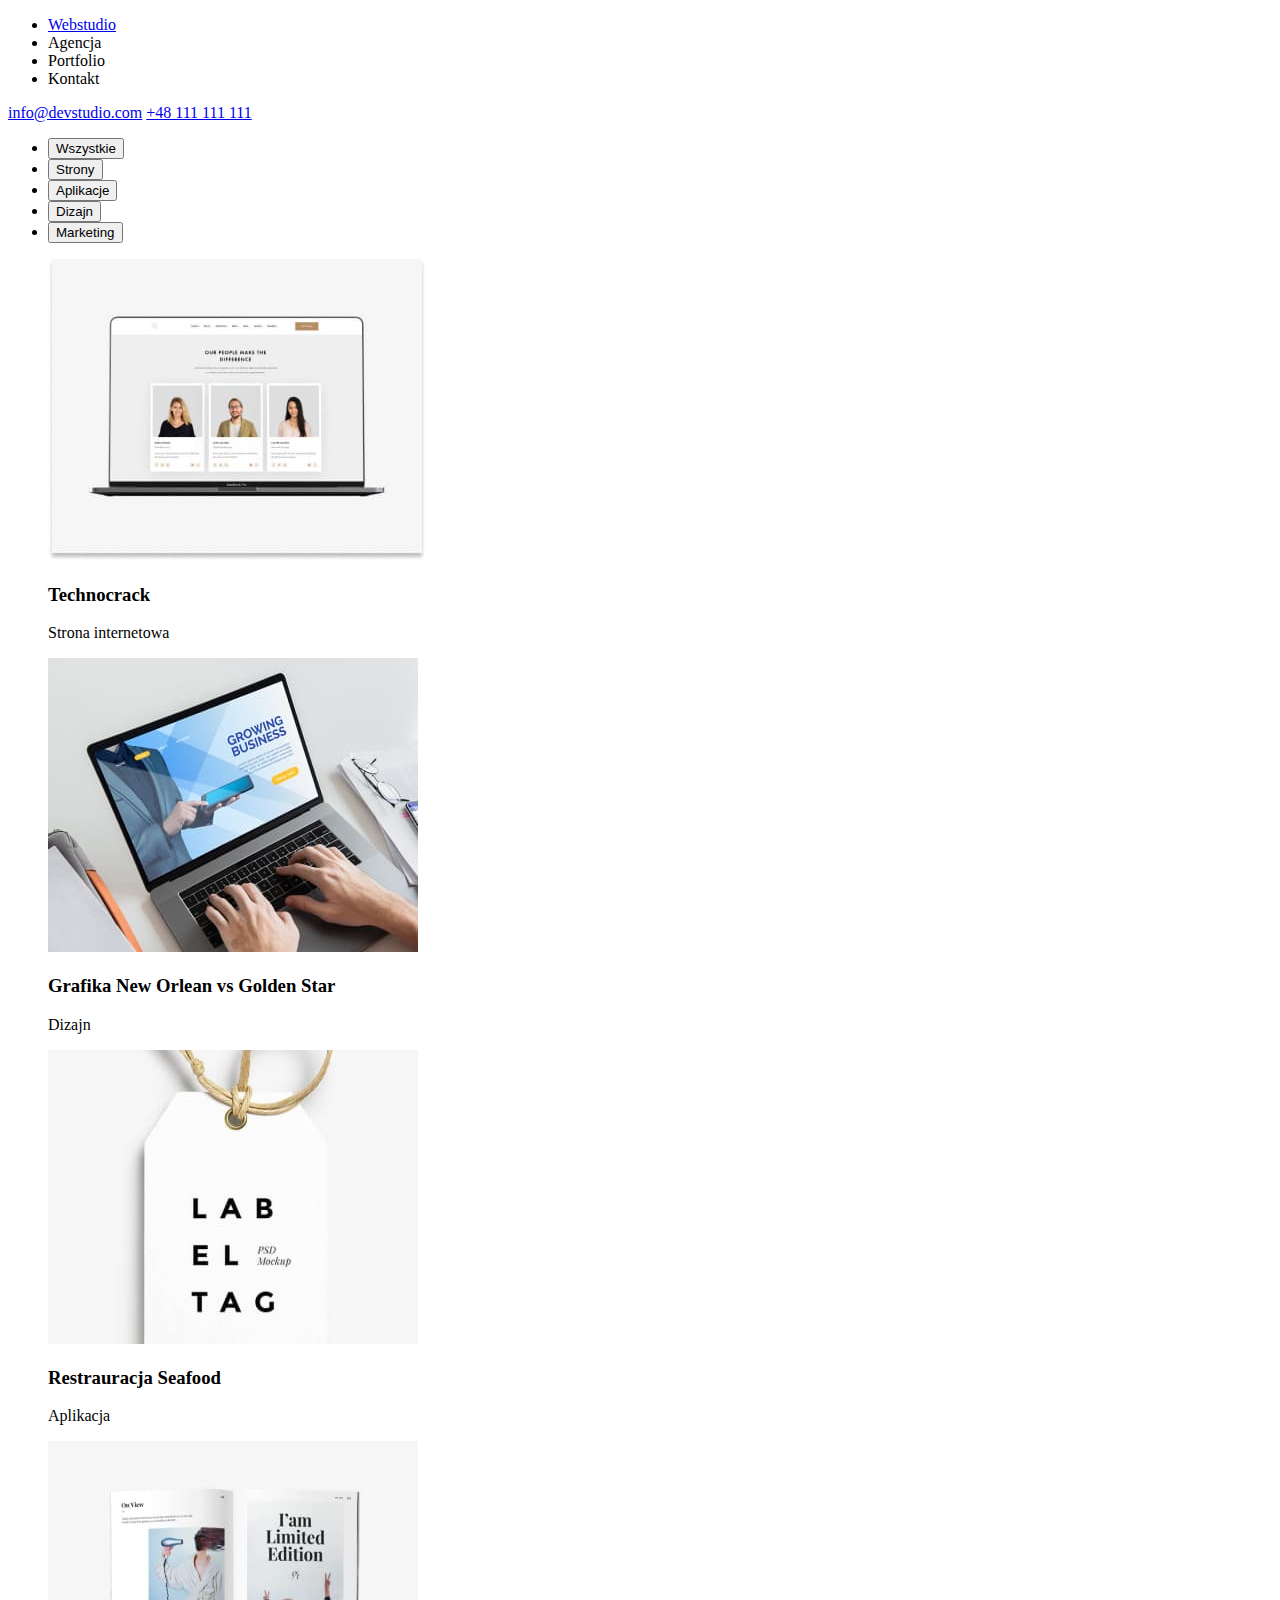
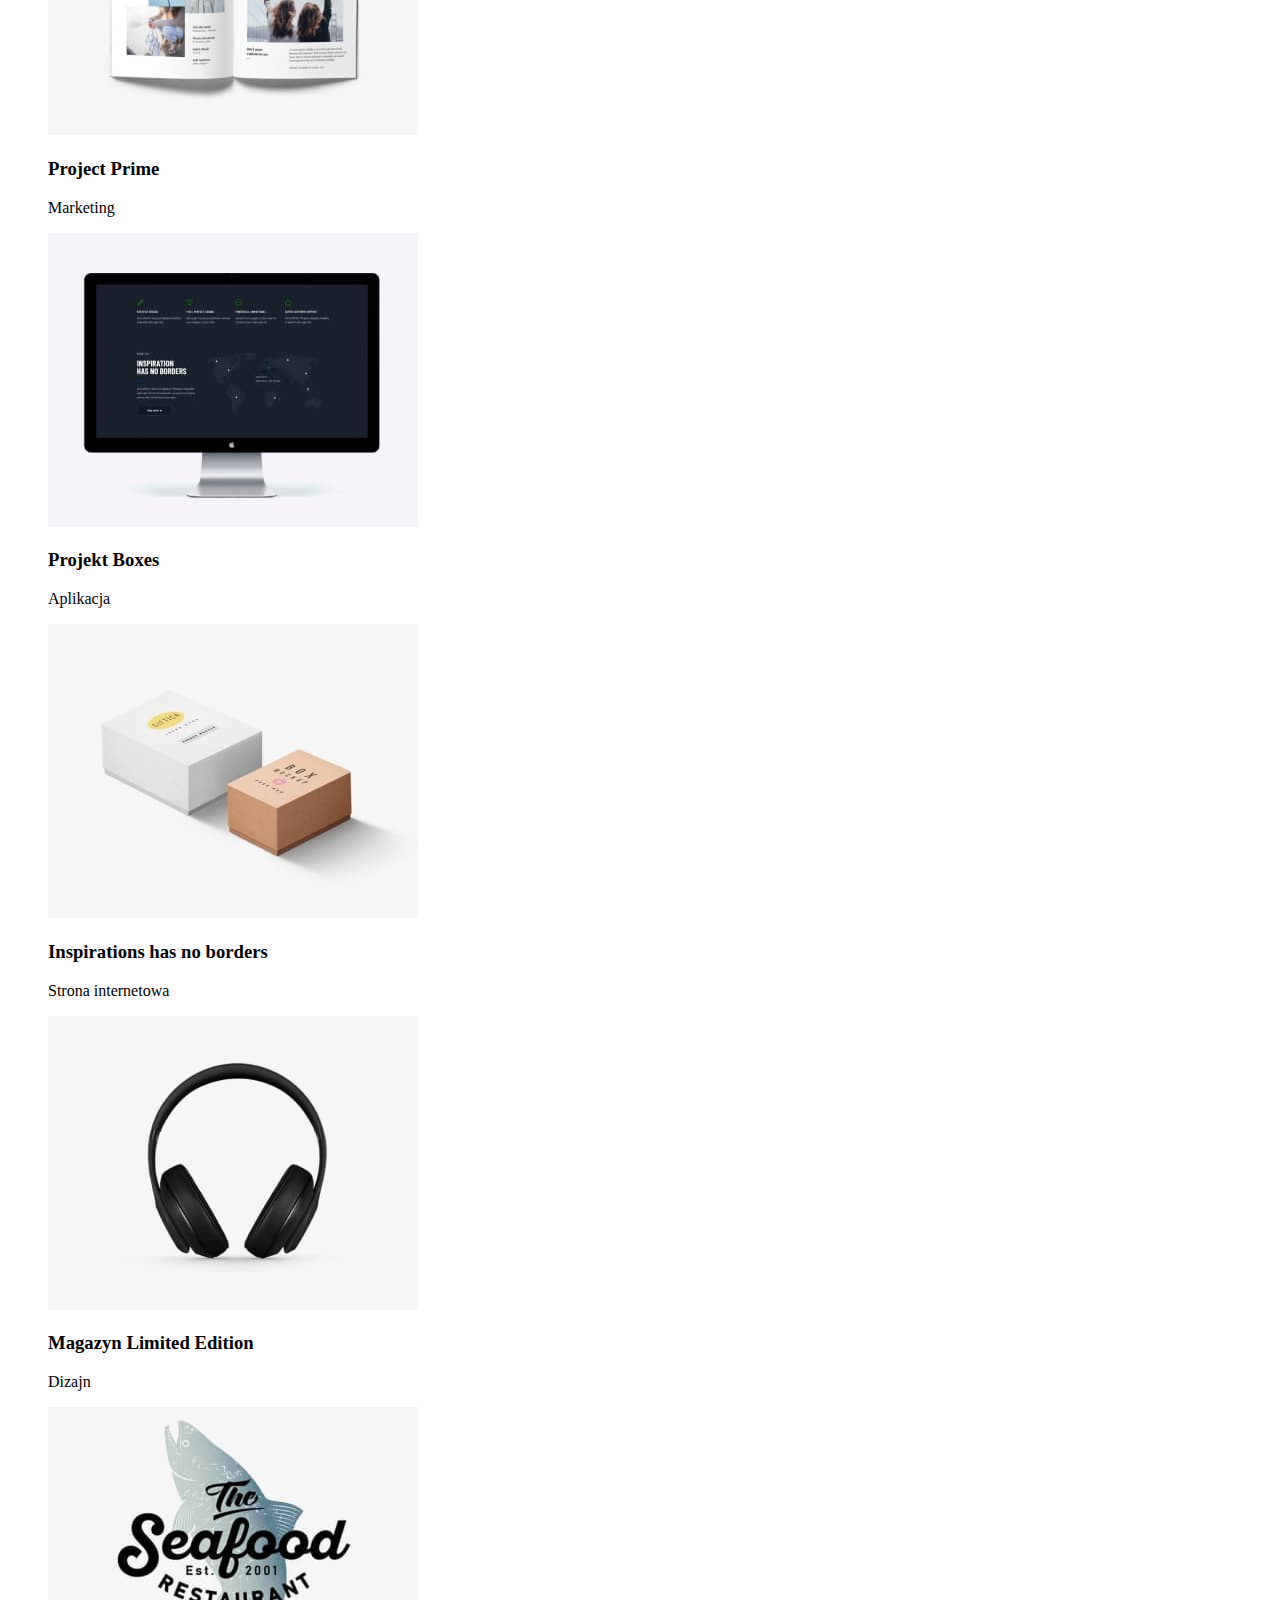
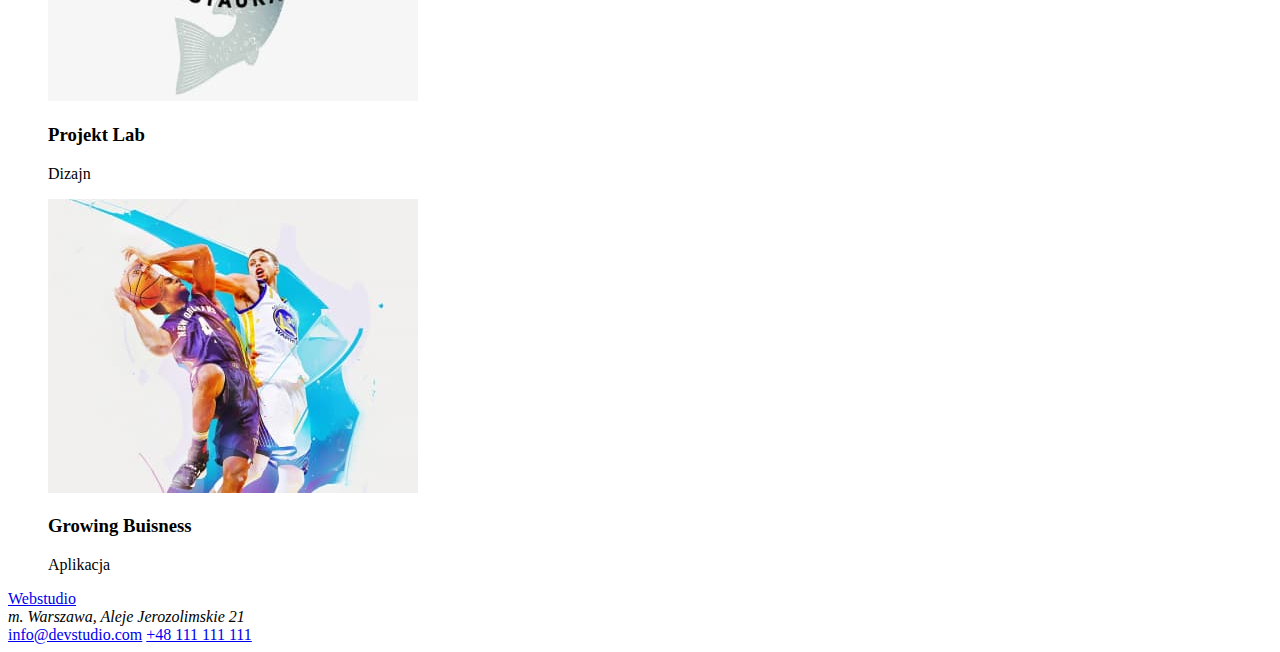
==== portfolio.html @ a44851f4 "update fonts" ====
<!DOCTYPE html>
<html lang="en">
  <head>
    <meta charset="UTF-8" />
    <meta http-equiv="X-UA-Compatible" content="IE=edge" />
    <meta name="viewport" content="width=device-width, initial-scale=1.0" />
    <link href="./css/style.css" rel="stylesheet" type="text/css"/>
  
    <title>Webstudio</title>
  </head>
  <body>
    <header>
    
        <a href="https://github.com/Rastasia666/goit-markup-hw-01"></a>
        <nav>
          <ul>
            <li>
              <a href="#"><span class="logo-studio">Web</span>studio</a>
            </li>
            <li><a href="#"></a>Agencja</li>
            <li><a href="#"></a>Portfolio</li>
            <li><a href="#"></a>Kontakt</li>
          </ul>
          </nav>
            <a href="mailto:info@devstudio.com">info@devstudio.com</a>
           <a href="tel:+48 111 111 111"> +48 111 111 111</a></li>
          </header>
          <main>
<section>
  <ul>
    <li><a href=""><button type="button">Wszystkie</button></a></li>
    <li><a href=""><button type="button">Strony</button></a></li>
    <li><a href=""><button type="button">Aplikacje</button></a></li>
    <li><a href=""><button type="button">Dizajn</button></a></li>
    <li><a href=""><button type="button">Marketing</button></a></li>
  </ul>
</section>

<section>
    <figure>
        <img src="images/Portfolio/img (9).jpg" alt="team of three people three woman with man in the middle"
        width: 370px;
height: 294px;>
        <figcaption>
            <h3>Technocrack</h3>
                <p>Strona internetowa</p>
            
        </figcaption>
    </figure>
    <figure>
        <img src="images/Portfolio/img (8) (1).jpg" alt="colorfoul grafik basketball players with a ball" 
        width: 370px;
        height: 294px;>
        <figcaption>
            <h3>Grafika New Orlean vs Golden Star</h3>
                <p>Dizajn</p>
            
        </figcaption>
    </figure>
    <figure>
        <img src="images/Portfolio/img (7) (1).jpg" alt="fish logo with restaurant name"
        width: 370px;
height: 294px;>
        <figcaption>
            <h3>Restrauracja Seafood</h3>
                <p>Aplikacja</p>
            
        </figcaption>
    </figure>
    <figure>
        <img src="images/Portfolio/img (6) (1).jpg" alt="black headphones"
        width: 370px;
height: 294px;>
        <figcaption>
            <h3>Project Prime</h3>
                <p>Marketing</p>
            
        </figcaption>
    </figure>
    <figure>
        <img src="images/Portfolio/img (5) (1).jpg" alt="white box and brown smaller with shades"
        width: 370px;
height: 294px;>
        <figcaption>
            <h3>Projekt Boxes</h3>
                <p>Aplikacja</p>
            
        </figcaption>
    </figure>
    <figure>
        <img src="images/Portfolio/img (4) (1).jpg" alt="computer screen"
        width: 370px;
height: 294px;>
        <figcaption>
            <h3>Inspirations has no borders</h3>
                <p>Strona internetowa</p>
            
        </figcaption>
    </figure>
    <figure>
        <img src="images/Portfolio/img (3) (1).jpg" alt="magazine pages " 
        width: 370px;
height: 294px;>
        <figcaption>
            <h3> Magazyn Limited Edition</h3>
                <p>Dizajn</p>
        
        </figcaption>
    </figure>
    <figure>
        <img src="images/Portfolio/img (2) (1).jpg" alt="dizajned label tag"
        width: 370px;
height: 294px;>
        <figcaption>
            <h3>Projekt Lab</h3>
                <p>Dizajn</p>
            
        </figcaption>
    </figure>
    <figure>
        <img src="images/Portfolio/img (1) (1).jpg" alt="hands typing on keyboard "
        width: 370px;
height: 294px;>
        <figcaption>
            <h3>Growing Buisness</h3>
                <p>Aplikacja</p>
            
        </figcaption>
    </figure>
</section>
          </main>
          <footer>
            <section><a href="#"><span class="logo-studio">Web</span>studio</a>
              <address>m. Warszawa, Aleje Jerozolimskie 21 </address>
              <a href="mailto:info@devstudio.com">info@devstudio.com</a>
              <a href="tel:+48 111 111 111"> +48 111 111 111</a>
          </footer>
        </body>
      </html>
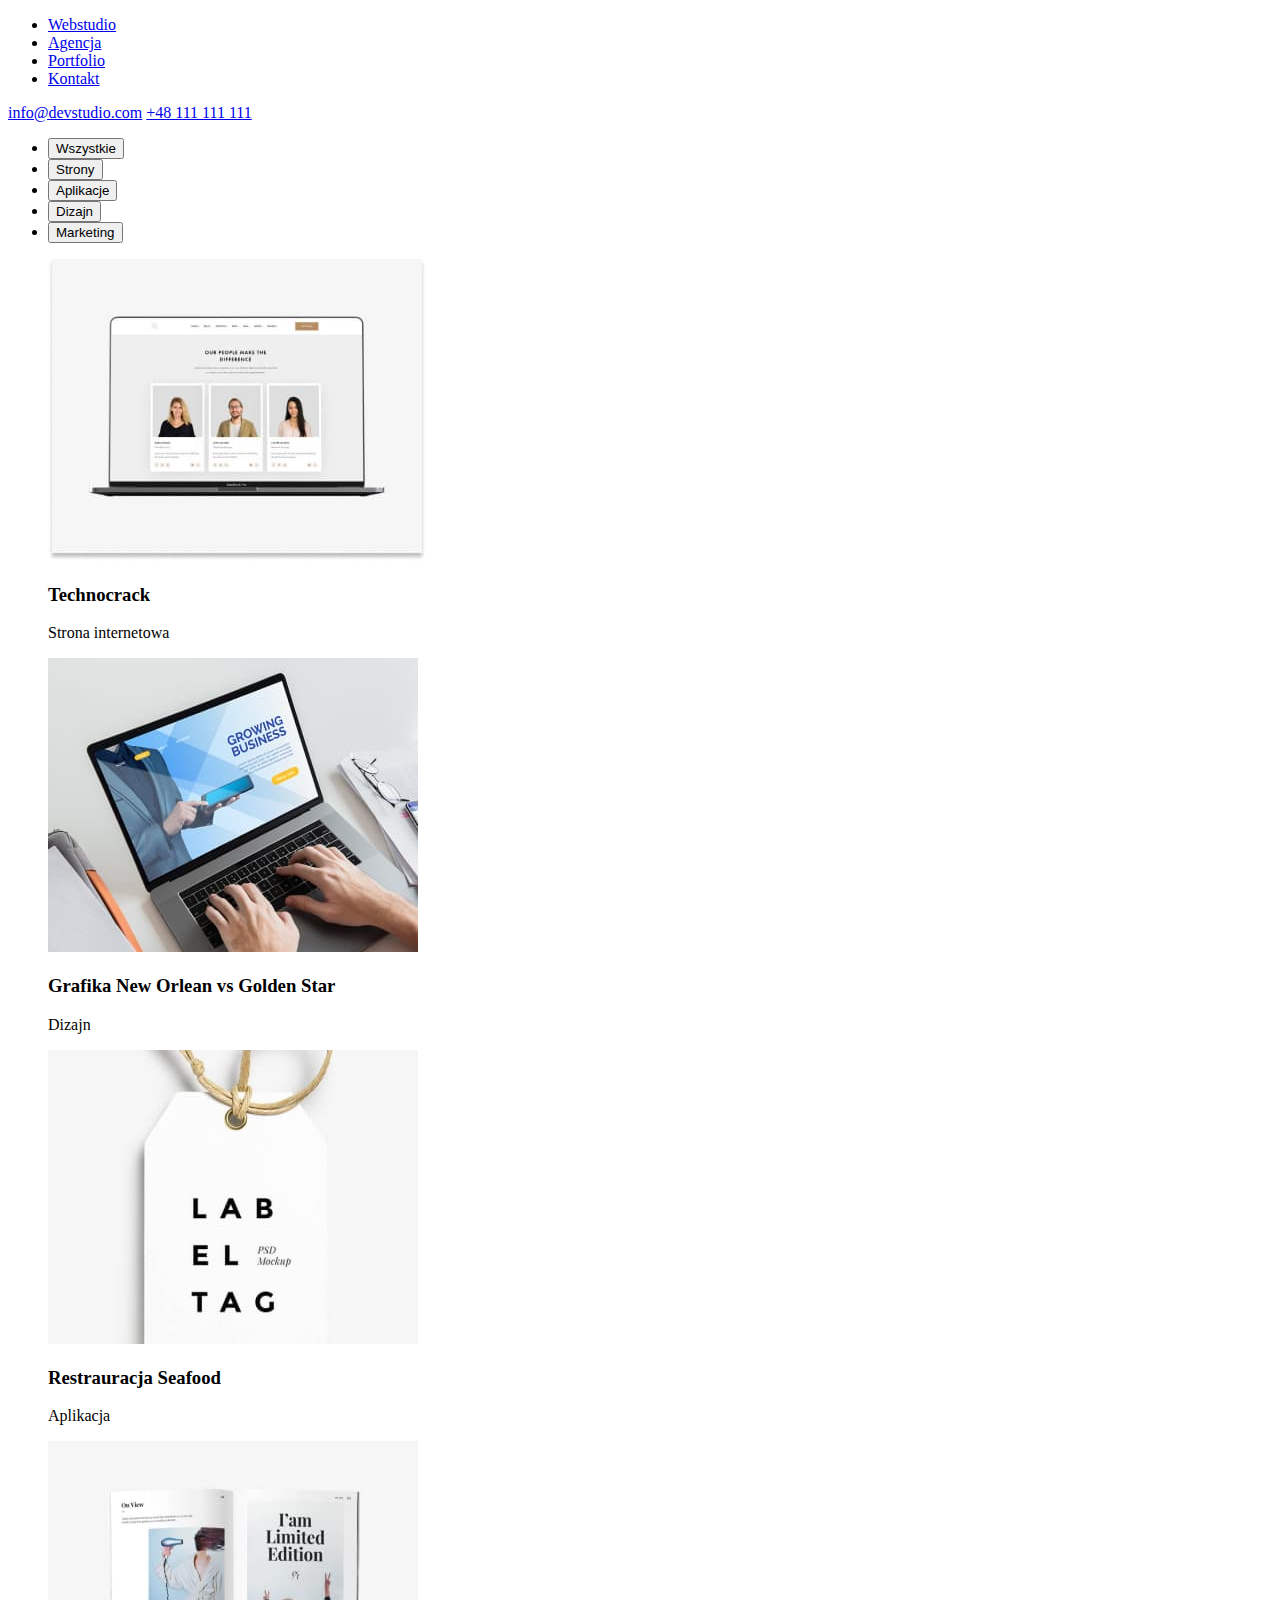
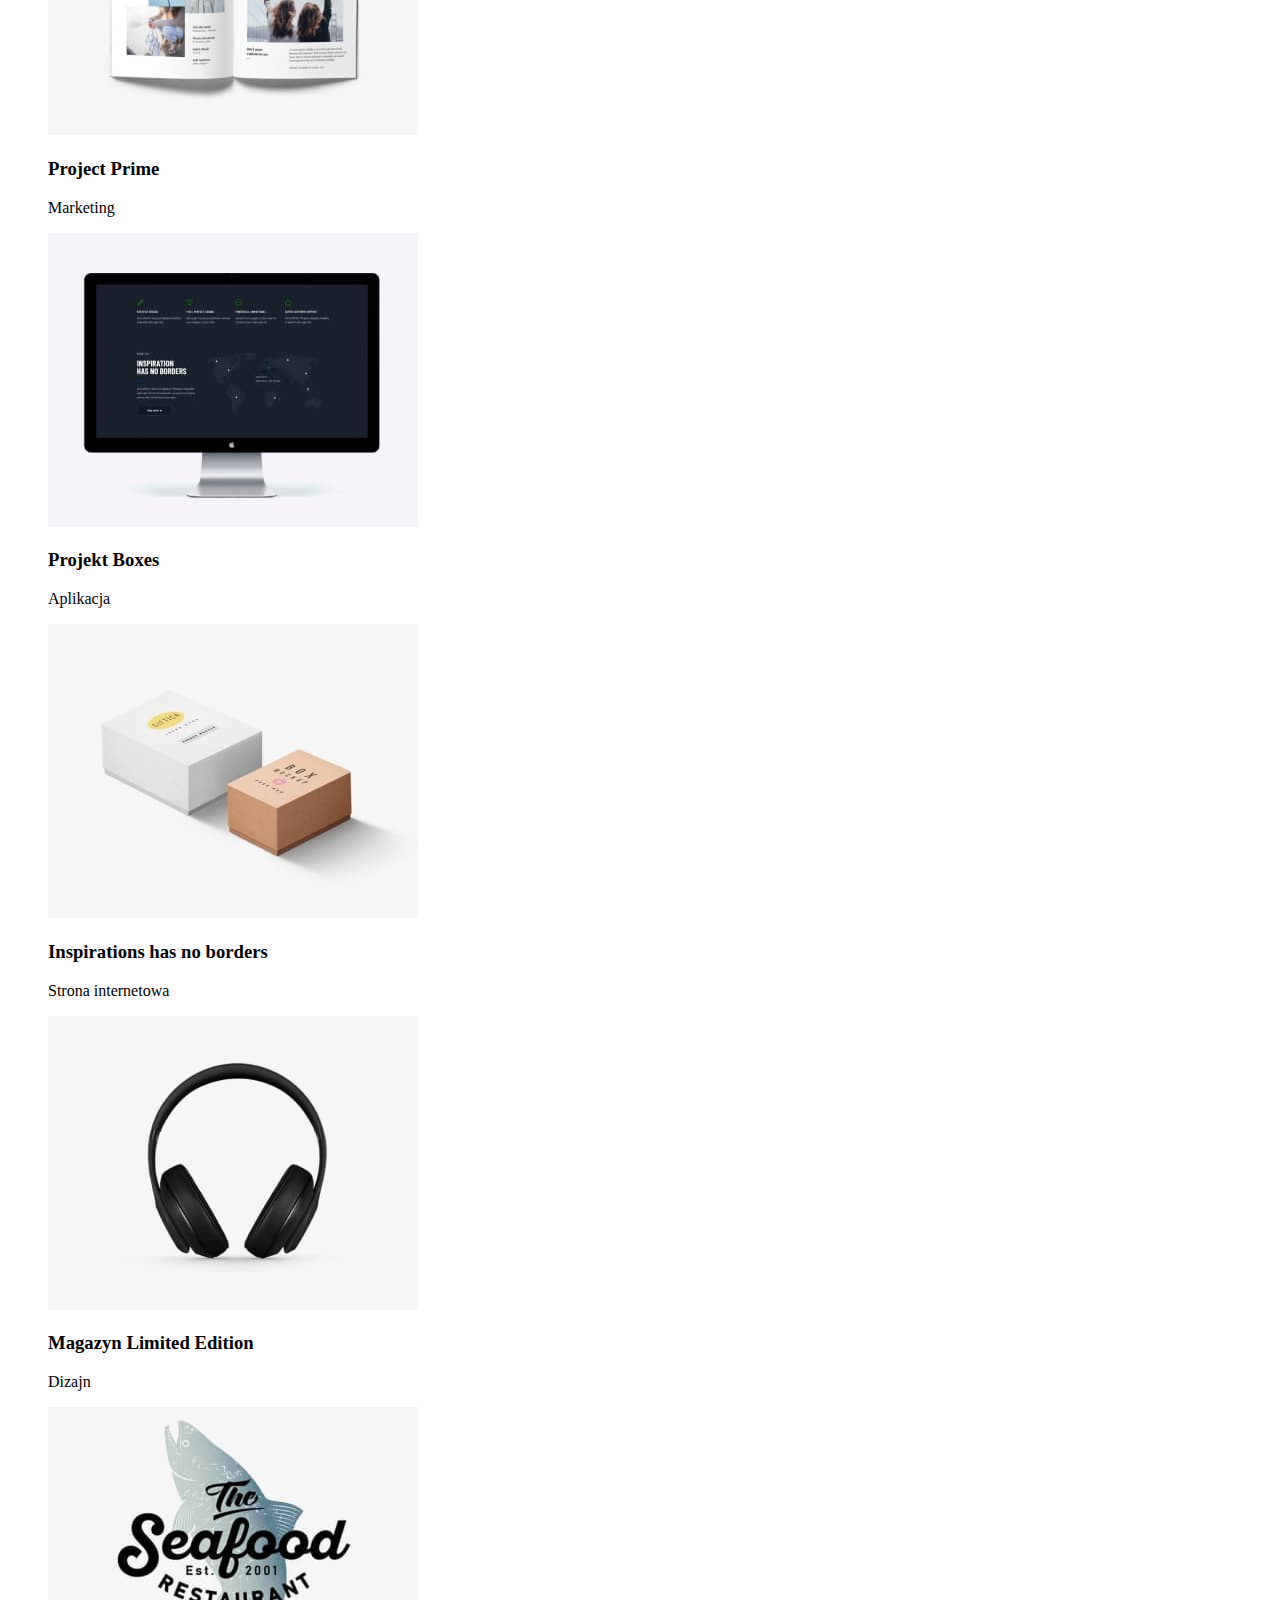
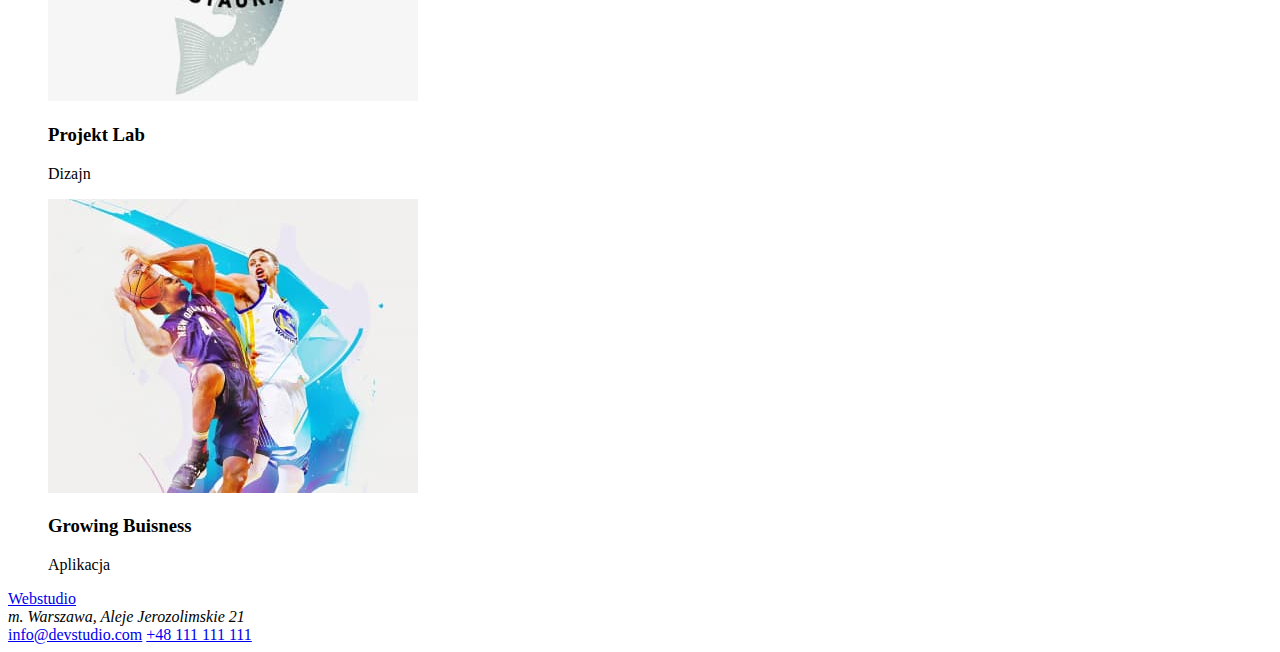
==== commit 34f5847a: "update homework" ====
--- a/portfolio.html
+++ b/portfolio.html
@@ -6,42 +6,43 @@
     <meta http-equiv="X-UA-Compatible" content="IE=edge" />
     <meta name="viewport" content="width=device-width, initial-scale=1.0" />
     <link href="./css/style.css" rel="stylesheet" type="text/css"/>
+    <link rel="preconnect" href="https://fonts.googleapis.com" />
+    <link rel="preconnect" href="https://fonts.gstatic.com" crossorigin />
+    <link
+      href="https://fonts.googleapis.com/css2?family=Raleway:wght@700&family=Roboto:wght@400;500;700;900&display=swap"
+      rel="stylesheet">
   
-    <title>Webstudio</title>
+    <title>Portfolio</title>
   </head>
   <body>
     <header>
-    
-        <a href="https://github.com/Rastasia666/goit-markup-hw-01"></a>
         <nav>
           <ul>
-            <li>
-              <a href="#"><span class="logo-studio">Web</span>studio</a>
+            <li >
+              <a href="index.html"><span class="logo-studio">Web</span>studio</a>
             </li>
-            <li><a href="#"></a>Agencja</li>
-            <li><a href="#"></a>Portfolio</li>
-            <li><a href="#"></a>Kontakt</li>
+            <li><a class="nav-links" href="#">Agencja</a></li>
+            <li><a class="nav-links" href="./portfolio.html">Portfolio</a></li>
+            <li><a class="nav-links"  href="#">Kontakt</a></li>
           </ul>
           </nav>
-            <a href="mailto:info@devstudio.com">info@devstudio.com</a>
-           <a href="tel:+48 111 111 111"> +48 111 111 111</a></li>
+            <a class="nav-contact" href="mailto:info@devstudio.com">info@devstudio.com</a>
+           <a class="nav-contact" href="tel:+48 111 111 111"> +48 111 111 111</a></li>
           </header>
           <main>
 <section>
   <ul>
-    <li><a href=""><button type="button">Wszystkie</button></a></li>
-    <li><a href=""><button type="button">Strony</button></a></li>
-    <li><a href=""><button type="button">Aplikacje</button></a></li>
-    <li><a href=""><button type="button">Dizajn</button></a></li>
-    <li><a href=""><button type="button">Marketing</button></a></li>
+    <li><a  href=""><button type="button">Wszystkie</button></a></li>
+    <li><a  href=""><button type="button">Strony</button></a></li>
+    <li><a  href=""><button type="button">Aplikacje</button></a></li>
+    <li><a  href=""><button type="button">Dizajn</button></a></li>
+    <li><a  href=""><button type="button">Marketing</button></a></li>
   </ul>
 </section>
 
 <section>
     <figure>
-        <img src="images/Portfolio/img (9).jpg" alt="team of three people three woman with man in the middle"
-        width: 370px;
-height: 294px;>
+        <img src="images/Portfolio/img(9).jpg" alt="team of three people three woman with man in the middle">
         <figcaption>
             <h3>Technocrack</h3>
                 <p>Strona internetowa</p>
@@ -49,9 +50,8 @@
         </figcaption>
     </figure>
     <figure>
-        <img src="images/Portfolio/img (8) (1).jpg" alt="colorfoul grafik basketball players with a ball" 
-        width: 370px;
-        height: 294px;>
+        <img src="images/Portfolio/img(8)(1).jpg" alt="colorfoul grafik basketball players with a ball" 
+       class="photo-portfolio">
         <figcaption>
             <h3>Grafika New Orlean vs Golden Star</h3>
                 <p>Dizajn</p>
@@ -59,9 +59,8 @@
         </figcaption>
     </figure>
     <figure>
-        <img src="images/Portfolio/img (7) (1).jpg" alt="fish logo with restaurant name"
-        width: 370px;
-height: 294px;>
+        <img src="images/Portfolio/img(7)(1).jpg" alt="fish logo with restaurant name"
+        class="photo-portfolio">
         <figcaption>
             <h3>Restrauracja Seafood</h3>
                 <p>Aplikacja</p>
@@ -69,9 +68,8 @@
         </figcaption>
     </figure>
     <figure>
-        <img src="images/Portfolio/img (6) (1).jpg" alt="black headphones"
-        width: 370px;
-height: 294px;>
+        <img src="images/Portfolio/img(6)(1).jpg" alt="black headphones"
+        class="photo-portfolio">
         <figcaption>
             <h3>Project Prime</h3>
                 <p>Marketing</p>
@@ -79,9 +77,8 @@
         </figcaption>
     </figure>
     <figure>
-        <img src="images/Portfolio/img (5) (1).jpg" alt="white box and brown smaller with shades"
-        width: 370px;
-height: 294px;>
+        <img src="images/Portfolio/img(5)(1).jpg" alt="white box and brown smaller with shades"
+        class="photo-portfolio">
         <figcaption>
             <h3>Projekt Boxes</h3>
                 <p>Aplikacja</p>
@@ -89,9 +86,8 @@
         </figcaption>
     </figure>
     <figure>
-        <img src="images/Portfolio/img (4) (1).jpg" alt="computer screen"
-        width: 370px;
-height: 294px;>
+        <img src="images/Portfolio/img(4)(1).jpg" alt="computer screen"
+        class="photo-portfolio">
         <figcaption>
             <h3>Inspirations has no borders</h3>
                 <p>Strona internetowa</p>
@@ -99,9 +95,8 @@
         </figcaption>
     </figure>
     <figure>
-        <img src="images/Portfolio/img (3) (1).jpg" alt="magazine pages " 
-        width: 370px;
-height: 294px;>
+        <img src="images/Portfolio/img(3)(1).jpg" alt="magazine pages " 
+        class="photo-portfolio">
         <figcaption>
             <h3> Magazyn Limited Edition</h3>
                 <p>Dizajn</p>
@@ -109,9 +104,8 @@
         </figcaption>
     </figure>
     <figure>
-        <img src="images/Portfolio/img (2) (1).jpg" alt="dizajned label tag"
-        width: 370px;
-height: 294px;>
+        <img src="images/Portfolio/img(2)(1).jpg" alt="dizajned label tag"
+        class="photo-portfolio">
         <figcaption>
             <h3>Projekt Lab</h3>
                 <p>Dizajn</p>
@@ -119,9 +113,8 @@
         </figcaption>
     </figure>
     <figure>
-        <img src="images/Portfolio/img (1) (1).jpg" alt="hands typing on keyboard "
-        width: 370px;
-height: 294px;>
+        <img src="images/Portfolio/img(1)(1).jpg" alt="hands typing on keyboard "
+        class="photo-portfolio">
         <figcaption>
             <h3>Growing Buisness</h3>
                 <p>Aplikacja</p>
@@ -130,11 +123,11 @@
     </figure>
 </section>
           </main>
-          <footer>
+          <footer class="fotter-look">
             <section><a href="#"><span class="logo-studio">Web</span>studio</a>
               <address>m. Warszawa, Aleje Jerozolimskie 21 </address>
-              <a href="mailto:info@devstudio.com">info@devstudio.com</a>
-              <a href="tel:+48 111 111 111"> +48 111 111 111</a>
+              <a class="footer-link" href="mailto:info@devstudio.com">info@devstudio.com</a>
+              <a class="footer-link" href="tel:+48 111 111 111"> +48 111 111 111</a>
           </footer>
         </body>
       </html>
